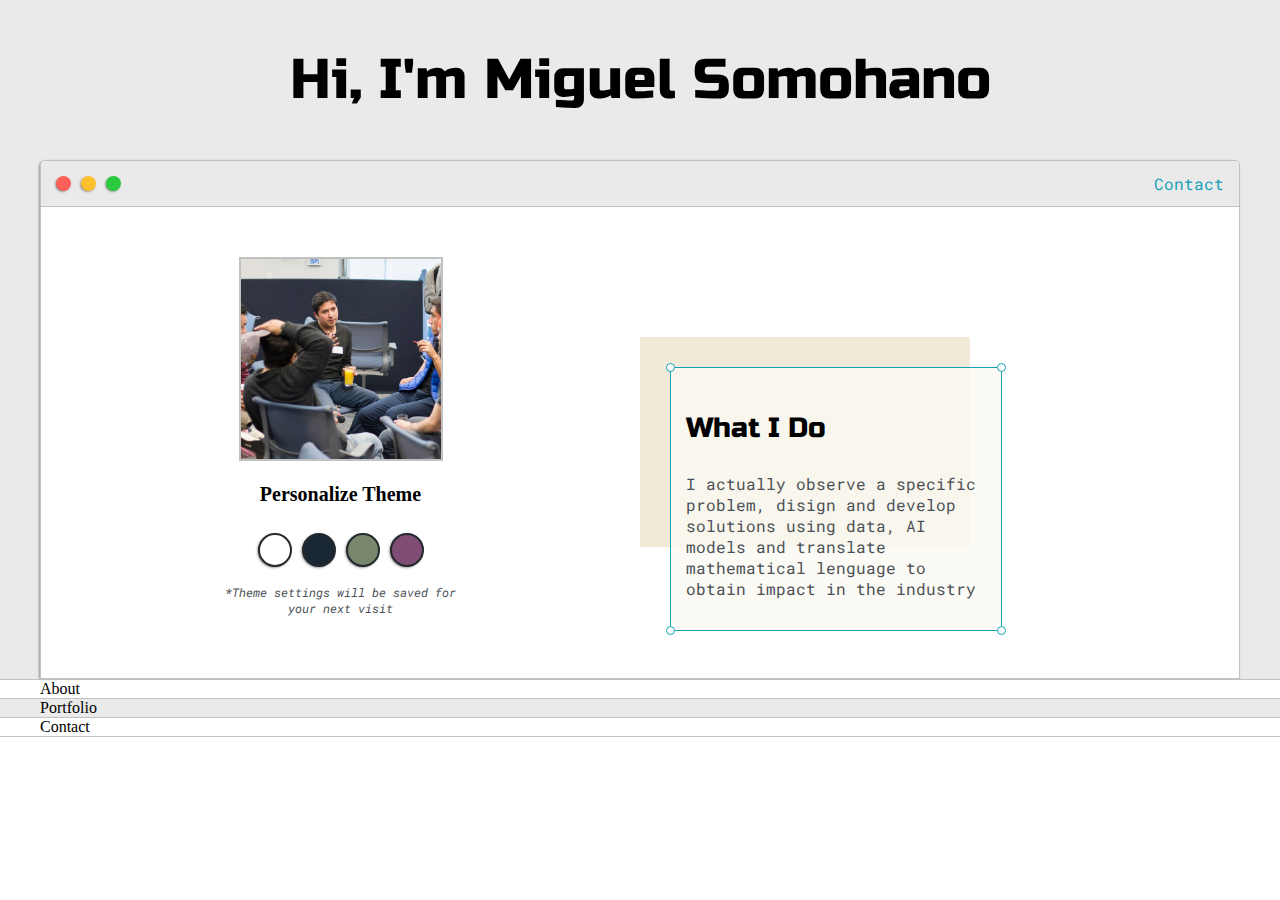
==== index.html @ 28270f19 "Creating Section 1 of Portfolio" ====
<!DOCTYPE html>
<html lang="en">
<head>
    <meta charset="UTF-8">
    <meta name="viewport" content="width=device-width, initial-scale=1.0">
    <link href="https://fonts.googleapis.com/css2?family=Russo+One&display=swap" rel="stylesheet">
    <link href="https://fonts.googleapis.com/css2?family=Roboto+Mono:wght@500&family=Russo+One&display=swap" rel="stylesheet">
    <link rel="stylesheet" href="default.css">
    <title>Miguel Somohano</title>
</head>
<body>

    <section class="s1">
        <div class="main-container">
            <div class="greeting-wrapper">
                <h1>Hi, I'm Miguel Somohano</h1>
            </div>

            <div class="intro-wrapper">
                <div class="nav-wrapper">
                    <div class="dots-wrapper">
                        <div id="dot-1" class="browser-dot"></div>
                        <div id="dot-2" class="browser-dot"></div>
                        <div id="dot-3" class="browser-dot"></div>
                    </div>
                    <ul id="navigation">
                        <li><a href="#">Contact</a></li>
                    </ul>
                </div>
                <div class="left-column">
                    <img id="profile_pic" src="images/dataton_talk.jpg">
                    <h5 style="text-align: center; line-height: 0;">Personalize Theme</h5>
                    <div id="theme-options-wrapper">
                        <div id="light-mode" class="theme-dot"></div>
                        <div id="blue-mode" class="theme-dot"></div>
                        <div id="green-mode" class="theme-dot"></div>
                        <div id="purple-mode" class="theme-dot"></div>
                    </div>

                    <p id="settings-note">*Theme settings will be saved for<br>your next visit</p>
                </div>
                <div class="right-column">
                    <div id="preview-shadow">
                        <div id="preview">
                            <div id="corner-tl" class="corner"></div>
                            <div id="corner-tr" class="corner"></div>
                            <h3>What I Do</h3>
                            <p>I actually observe a specific problem, disign and develop solutions using data, AI models and translate mathematical lenguage to obtain impact in the industry</p>
                            <div id="corner-br" class="corner"></div>
                            <div id="corner-bl" class="corner"></div>
                        </div>
                    </div>
                </div>
            </div>
        </div>
    </section>

    <section class="s2">
        <div class="main-container">
            About
        </div>
    </section>

    <section class="s1">
        <div class="main-container">
            Portfolio
        </div>
    </section>


    <section class="s2">
        <div class="main-container">
            Contact
        </div>
    </section>
    
</body>
</html>
---- default.css ----
:root{
    --mainColor: #eaeaea;
    --secondaryColor:#fff;

    --borderColor: #c1c1c1;

    --mainText: black;
    --secondaryText: #4b5156;

    --themeDotBorder: #24292e;
    --previewBg: rgb(251, 249, 243, 0.8);
    --previewShadow: #f0ead6;
}

html, body{
    padding: 0;
    margin: 0;
}


h1, h2, h3, h4, h6, strong{
    color: var(--mainText);
    font-family: 'Russo One', sans-serif;
    font-weight: 500;
}

p, li, span, label, input, textarea{
    color: var(--secondaryText); 
    font-family: 'Roboto Mono', monospace;
}

a {
    text-decoration: none;
    color: #17a2b8;
}

ul {
    list-style: none;
}

h1 { font-size: 56px;}
h2 { font-size: 36px;}
h3 { font-size: 28px;}
h4 { font-size: 24px;}
h5 { font-size: 20px;}
h6 { font-size: 16px;}

.s1{
    background-color: var(--mainColor);
    border-bottom: 1px solid var(--borderColor);
    overflow: auto;
}

.s2{
    background-color: var(--secondaryColor);
    border-bottom: 1px solid var(--borderColor);
    overflow: auto;
}

.main-container{
    width: 1200px;
    margin: 0 auto;
}

.greeting-wrapper{
    display: grid;
    text-align: center;
    align-content: center;
    min-height: 10em;
}

.intro-wrapper{
    background-color: var(--secondaryColor);
    border: 1px solid var(--borderColor);
    border-radius: 5px 5px 0 0;

    -webkit-box-shadow: -1px 1px 3px -1px rgba(0,0,0,0.75);
    -moz-box-shadow: -1px 1px 3px -1px rgba(0,0,0,0.75);
    box-shadow: -1px 1px 3px -1px rgba(0,0,0,0.75);

    display: grid;
    grid-template-columns: 1fr 1fr;
    grid-template-areas: 
        'nav-wrapper nav-wrapper'
        'left-column right-column'
    ;
}

.nav-wrapper{
    border-radius: 5px 5px 0 0;
    grid-area: nav-wrapper;
    border-bottom: 1px solid var(--borderColor);
    display: flex;
    justify-content: space-between;
    align-items: center;
    background-color: var(--mainColor);
}

#navigation{
    margin: 0;
    padding: 10px;
}

#navigation li{
    display: inline-block;
    margin-right: 5px;
    margin-left: 5px;
}

.dots-wrapper{
    display: flex;
    padding: 10px;
}

#dot-1{
    background-color: #FC6058;
}
#dot-2{
    background-color: #FEC02F;
}
#dot-3{
    background-color: #2ACA3E;
}

.browser-dot{
    background-color: black;
    height: 15px;
    width: 15px;
    border-radius: 50%;
    margin: 5px;

    -webkit-box-shadow: -1px 1px 3px -1px rgba(0,0,0,0.75);
    -moz-box-shadow: -1px 1px 3px -1px rgba(0,0,0,0.75);
    box-shadow: -1px 1px 3px -1px rgba(0,0,0,0.75);
}


.left-column{
    grid-area: left-column;  
    padding-top: 50px;
    padding-bottom: 50px;  
}

#profile_pic{
    display: block;
    margin: 0 auto;

    height: 200px;
    width: 200px;
    object-fit: cover;
    border: 2px solid var(--borderColor);
}

#theme-options-wrapper{
    display: flex;
    justify-content: center;
}

.theme-dot{
    height: 30px;
    width: 30px;
    margin: 5px;
    background-color: black;
    border-radius: 50%;

    border: 2px solid var(--themeDotBorder);

    -webkit-box-shadow: -1px 1px 3px -1px rgba(0,0,0,0.75);
    -moz-box-shadow: -1px 1px 3px -1px rgba(0,0,0,0.75);
    box-shadow: -1px 1px 3px -1px rgba(0,0,0,0.75);

    cursor: pointer;

}

.theme-dot:hover{
    border-width: 5px;
}

#light-mode{
    background-color: #fff;
}
#blue-mode{
    background-color: #192734;
}
#green-mode{
    background-color: #78866b;
}
#purple-mode{
    background-color: #7E4C74;
}

#settings-note{
    font-size: 12px;
    font-style: italic;
    text-align: center;
}

.right-column{
    grid-area: right-column;
    display: grid;
    align-content: center;

    padding-top: 50px;
    padding-bottom: 50px;
}

#preview-shadow{
    background-color: var(--previewShadow);
    width: 300px;
    height: 180px;
    padding-left: 30px;
    padding-top: 30px;
}

#preview{
    width: 300px;
    border: 1.5px solid #17a2b8;
    background-color: var(--previewBg);
    padding: 15px;
    position: relative;
}

.corner{
    width: 7px;
    height: 7px;
    border-radius: 50%;
    border: 1.5px solid #17a2b8;
    background-color: #fff;
    position: absolute;
}

#corner-tl{
    top: -5px;
    left: -5px;
}
#corner-tr{
    top: -5px;
    right: -5px;
}
#corner-br{
    bottom: -5px;
    right: -5px;
}
#corner-bl{
    bottom: -5px;
    left: -5px;
}


@media screen and (max-width: 1200px){
    .main-container{
        width: 95%;
    }
}

@media screen and (max-width: 800px){
    .intro-wrapper{
        grid-template-columns: 1fr;
        grid-template-areas: 
            'nav-wrapper'
            'left-column'
            'right-column'
        ;
    }
    .right-column{
        justify-content: center;
    }
}
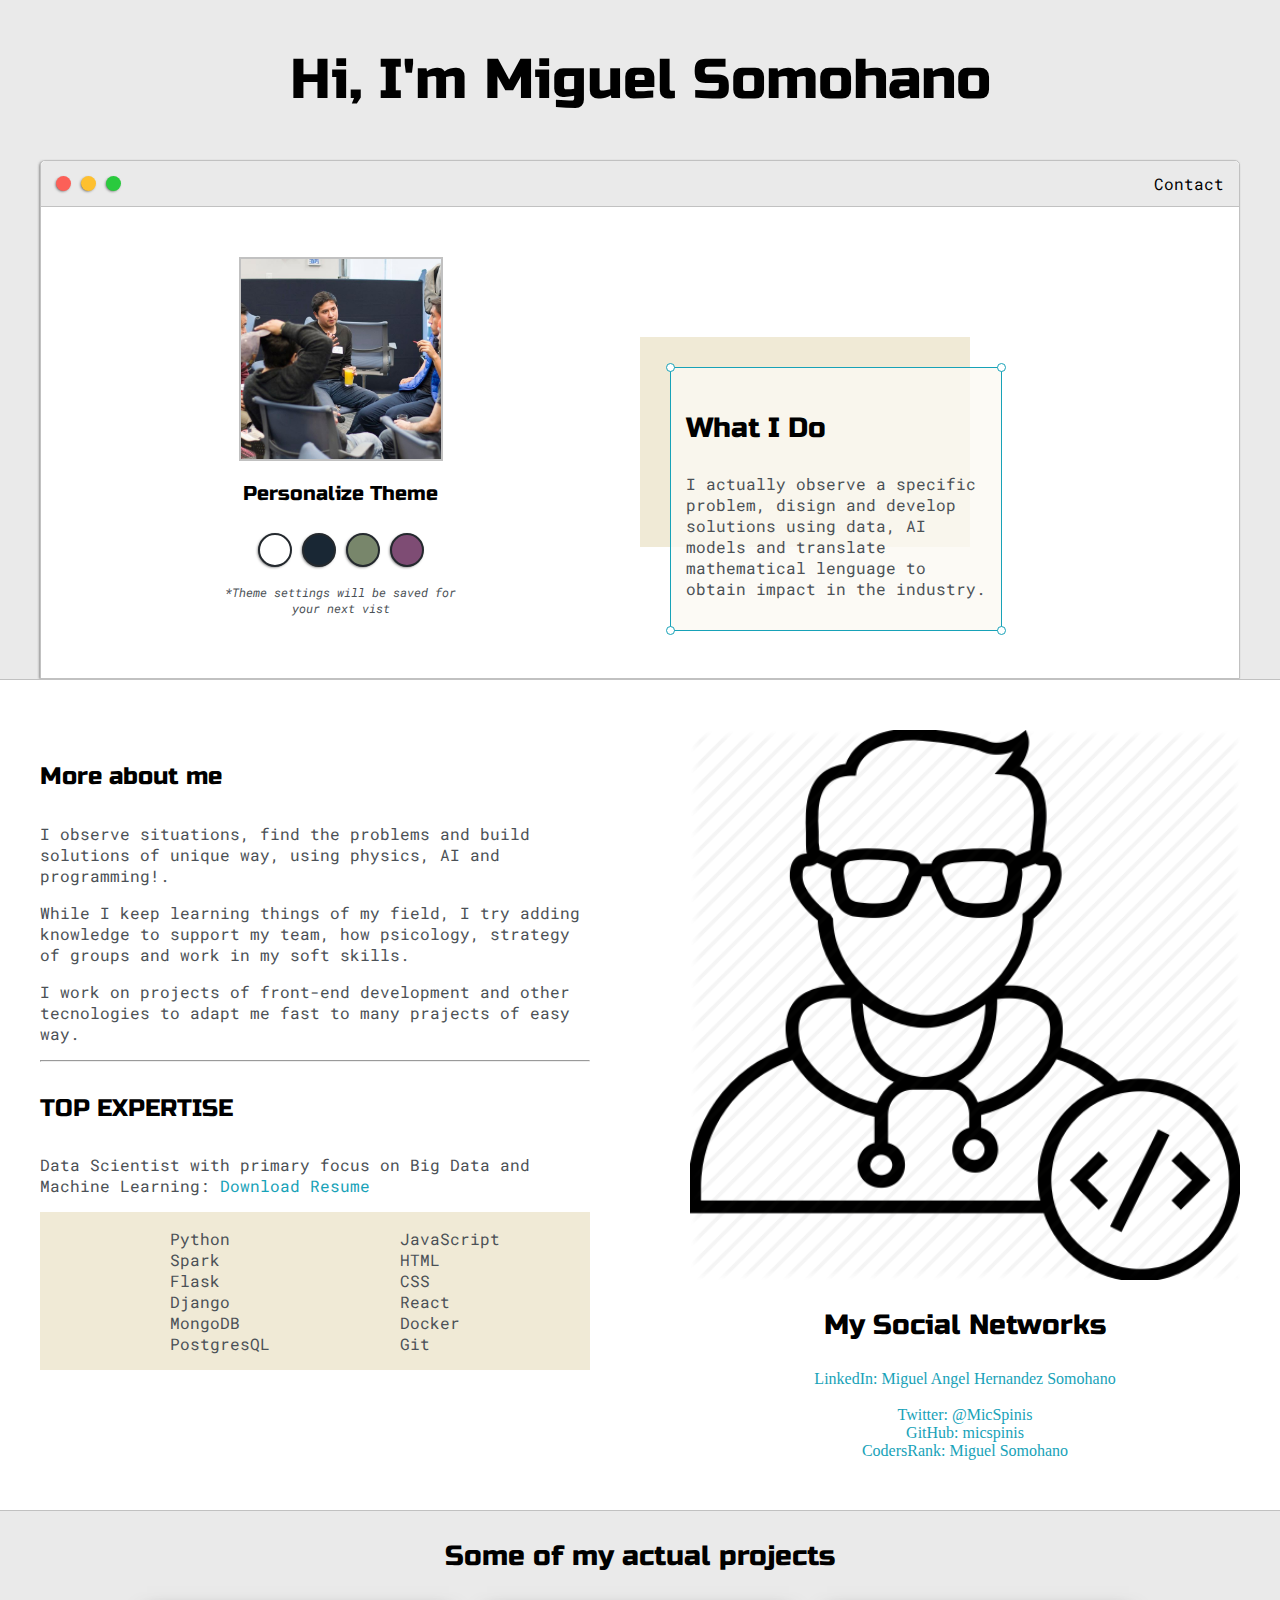
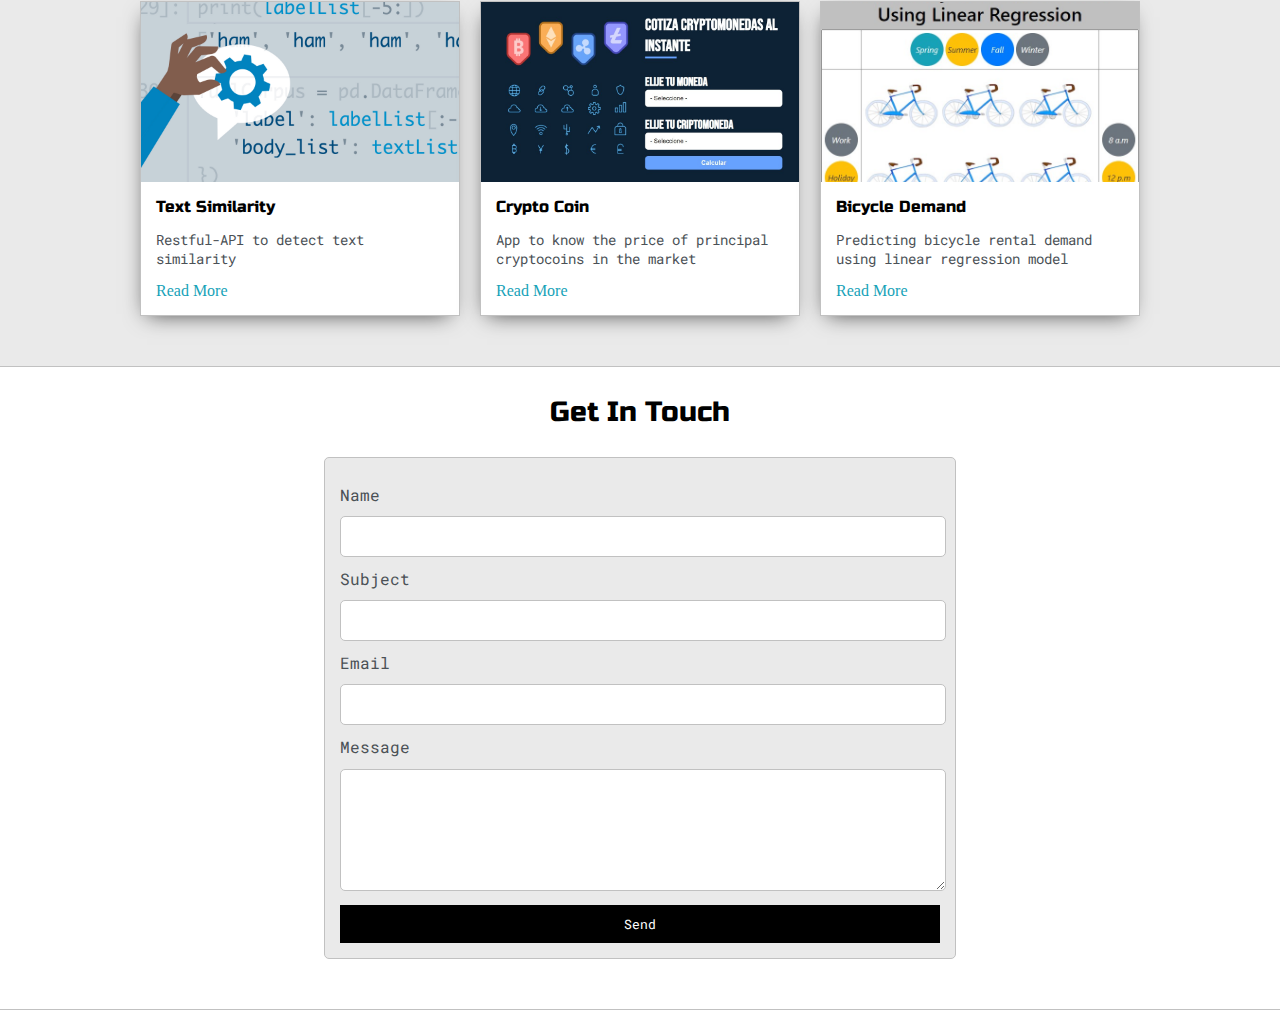
==== commit ab8ffdaf: "Finish first version" ====
--- a/index.html
+++ b/index.html
@@ -1,78 +1,204 @@
 <!DOCTYPE html>
-<html lang="en">
+<html>
 <head>
-    <meta charset="UTF-8">
-    <meta name="viewport" content="width=device-width, initial-scale=1.0">
-    <link href="https://fonts.googleapis.com/css2?family=Russo+One&display=swap" rel="stylesheet">
-    <link href="https://fonts.googleapis.com/css2?family=Roboto+Mono:wght@500&family=Russo+One&display=swap" rel="stylesheet">
-    <link rel="stylesheet" href="default.css">
-    <title>Miguel Somohano</title>
+	<title>Miguel Somohano</title>
+
+
+	<meta name="viewport" content="width=device-width, initial-scale=1, maximum-scale=1, minimum-scale=1" />
+
+	<link href="https://fonts.googleapis.com/css2?family=Russo+One&display=swap" rel="stylesheet">
+
+	<link href="https://fonts.googleapis.com/css2?family=Roboto+Mono:wght@500&family=Russo+One&display=swap" rel="stylesheet">
+
+	<link rel="stylesheet" type="text/css" href="default.css">
+	<link id="theme-style" rel="stylesheet" type="text/css" href="">
 </head>
 <body>
 
-    <section class="s1">
-        <div class="main-container">
-            <div class="greeting-wrapper">
-                <h1>Hi, I'm Miguel Somohano</h1>
-            </div>
-
-            <div class="intro-wrapper">
-                <div class="nav-wrapper">
-                    <div class="dots-wrapper">
-                        <div id="dot-1" class="browser-dot"></div>
-                        <div id="dot-2" class="browser-dot"></div>
-                        <div id="dot-3" class="browser-dot"></div>
-                    </div>
-                    <ul id="navigation">
-                        <li><a href="#">Contact</a></li>
-                    </ul>
-                </div>
-                <div class="left-column">
-                    <img id="profile_pic" src="images/dataton_talk.jpg">
-                    <h5 style="text-align: center; line-height: 0;">Personalize Theme</h5>
-                    <div id="theme-options-wrapper">
-                        <div id="light-mode" class="theme-dot"></div>
-                        <div id="blue-mode" class="theme-dot"></div>
-                        <div id="green-mode" class="theme-dot"></div>
-                        <div id="purple-mode" class="theme-dot"></div>
-                    </div>
-
-                    <p id="settings-note">*Theme settings will be saved for<br>your next visit</p>
-                </div>
-                <div class="right-column">
-                    <div id="preview-shadow">
-                        <div id="preview">
-                            <div id="corner-tl" class="corner"></div>
-                            <div id="corner-tr" class="corner"></div>
-                            <h3>What I Do</h3>
-                            <p>I actually observe a specific problem, disign and develop solutions using data, AI models and translate mathematical lenguage to obtain impact in the industry</p>
-                            <div id="corner-br" class="corner"></div>
-                            <div id="corner-bl" class="corner"></div>
-                        </div>
-                    </div>
-                </div>
-            </div>
-        </div>
-    </section>
-
-    <section class="s2">
-        <div class="main-container">
-            About
-        </div>
-    </section>
-
-    <section class="s1">
-        <div class="main-container">
-            Portfolio
-        </div>
-    </section>
-
-
-    <section class="s2">
-        <div class="main-container">
-            Contact
-        </div>
-    </section>
-    
+	<section class="s1">
+		<div class="main-container">
+			<div class="greeting-wrapper">
+				<h1>Hi, I'm Miguel Somohano</h1>
+			</div>
+
+
+			<div class="intro-wrapper">
+				<div class="nav-wrapper">
+
+					<!-- Link around dots-wrapper added after tutorial video -->
+					<a href="index.html">
+						<div class="dots-wrapper">
+							<div id="dot-1" class="browser-dot"></div>
+							<div id="dot-2" class="browser-dot"></div>
+							<div id="dot-3" class="browser-dot"></div>
+						</div>
+					</a>
+					
+
+					<ul id="navigation">
+						<li><a href="index.html#contact">Contact</a></li>
+
+					</ul>
+				</div>
+
+				<div class="left-column">
+					<img id="profile_pic" src="images/dataton_talk.jpg">
+					<h5 style="text-align: center;line-height: 0;">Personalize Theme</h5>
+
+					<div id="theme-options-wrapper">
+						<div data-mode="light" id="light-mode" class="theme-dot"></div>
+						<div data-mode="blue" id="blue-mode" class="theme-dot"></div>
+						<div data-mode="green" id="green-mode" class="theme-dot"></div>
+						<div data-mode="purple" id="purple-mode" class="theme-dot"></div>
+					</div>
+
+					<p id="settings-note">*Theme settings will be saved for<br>your next vist</p>
+				</div>
+
+				<div class="right-column">
+
+					<div id="preview-shadow">
+						<div id="preview">
+							<div id="corner-tl" class="corner"></div>
+							<div id="corner-tr" class="corner"></div>
+							<h3>What I Do</h3>
+							<p>I actually observe a specific problem, disign and develop solutions using data, AI models and translate mathematical lenguage to obtain impact in the industry.</p>
+							<div id="corner-br" class="corner"></div>
+							<div id="corner-bl" class="corner"></div>
+						</div>
+					</div>
+				</div>
+			</div>
+		</div>
+	</section>
+
+	<section class="s2">
+		<div class="main-container">
+
+			<div class="about-wrapper">
+				<div class="about-me">
+					<h4>More about me</h4>
+
+					<p>I observe situations, find the problems and build solutions of unique way, using physics, AI and programming!.</p>
+
+					<p>While I keep learning things of my field, I try adding knowledge to support my team, how psicology, strategy of groups and work in my soft skills.</p>
+
+					<p>I work on projects of front-end development and other tecnologies to adapt me fast to many prajects of easy way.</p>
+
+
+					<hr>
+
+					<h4>TOP EXPERTISE</h4>
+
+					<p>Data Scientist with primary focus on Big Data and Machine Learning: <a target="_blank" href="Curriculum_2020.pdf">Download Resume</a></p>
+
+					<div id="skills">
+						<ul>
+							<li>Python</li>
+							<li>Spark</li>
+							<li>Flask</li>
+							<li>Django</li>
+							<li>MongoDB</li>
+							<li>PostgresQL</li>
+						</ul>
+
+						<ul>
+							<li>JavaScript</li>
+							<li>HTML</li>
+							<li>CSS</li>
+							<li>React</li>
+							<li>Docker</li>
+							<li>Git</li>
+						</ul>
+
+					</div>
+
+				</div>
+
+				
+				<div class="social-links">
+					<img id="social_img" src="images\avatar.png">
+					<h3>My Social Networks</h3>
+
+					<a target="_blank" href="https://www.linkedin.com/in/miguel-%C3%A1ngel-hern%C3%A1ndez-somohano-bb7043161/">LinkedIn: Miguel Angel Hernandez Somohano</a>
+					<br>
+					<a target="_blank" href="https://twitter.com/MicSpinis">Twitter: @MicSpinis</a>
+					<a target="_blank" href="https://github.com/micspinis">GitHub: micspinis</a>
+					<a target="_blank" href="https://profile.codersrank.io/user/micspinis">CodersRank: Miguel Somohano</a>
+				</div>
+			</div>
+
+		</div>
+	</section>
+
+	<section class="s1">
+		<div class="main-container">
+			<h3 style="text-align: center;">Some of my actual projects</h3>
+
+			<div class="post-wrapper">
+
+				<div>
+					<div class="post">
+						<img class="thumbnail" src="images\text_similarity.jpg">
+						<div class="post-preview">
+							<h6 class="post-title">Text Similarity</h6>
+							<p class="post-intro">Restful-API to detect text similarity</p>
+							<a href="post.html">Read More</a>
+						</div>
+					</div>
+				</div>
+
+				<div>
+					<div class="post">
+						<img class="thumbnail" src="images\coin.jpg">
+						<div class="post-preview">
+							<h6 class="post-title">Crypto Coin</h6>
+							<p class="post-intro">App to know the price of principal cryptocoins in the market</p>
+							<a href="post2.html">Read More</a>
+						</div>
+					</div>
+				</div>
+
+				<div>
+					<div class="post">
+						<img class="thumbnail" src="images\demand.jpg">
+						<div class="post-preview">
+							<h6 class="post-title">Bicycle Demand</h6>
+							<p class="post-intro">Predicting bicycle rental demand using linear regression model</p>
+							<a href="post3.html">Read More</a>
+						</div>
+					</div>
+				</div>
+
+			</div>
+		</div>
+	</section>
+
+	<section class="s2">
+		<div class="main-container">
+			<a href=""></a>
+			<h3 style="text-align: center;">Get In Touch</h3>
+
+			<form id="contact-form">
+				<a name="contact"></a>
+
+				<label>Name</label>
+				<input class="input-field" type="text" name="name">
+
+				<label>Subject</label>
+				<input class="input-field" type="text" name="subject">
+
+				<label>Email</label>
+				<input class="input-field" type="text" name="email">
+
+				<label>Message</label>
+				<textarea class="input-field" name="message"></textarea>
+
+				<input id="submit-btn" type="submit" value="Send">
+			</form>
+		</div>
+	</section> 
+
+	<script type="text/javascript" src="script.js"></script>
 </body>
 </html>--- a/default.css
+++ b/default.css
@@ -1,41 +1,53 @@
 :root{
-    --mainColor: #eaeaea;
-    --secondaryColor:#fff;
-
-    --borderColor: #c1c1c1;
-
-    --mainText: black;
-    --secondaryText: #4b5156;
-
-    --themeDotBorder: #24292e;
-    --previewBg: rgb(251, 249, 243, 0.8);
-    --previewShadow: #f0ead6;
-}
+	--mainColor:#eaeaea;
+	--secondaryColor:#fff;
+
+	--borderColor:#c1c1c1;
+
+	--mainText:black;
+	--secondaryText:#4b5156;
+
+	--themeDotBorder:#24292e;
+
+	--previewBg:rgb(251, 249, 243, 0.8);
+	--previewShadow:#f0ead6;
+
+
+	--buttonColor:black;
+
+
+}
+
 
 html, body{
-    padding: 0;
-    margin: 0;
-}
-
-
-h1, h2, h3, h4, h6, strong{
-    color: var(--mainText);
-    font-family: 'Russo One', sans-serif;
-    font-weight: 500;
+	padding: 0;
+	margin: 0;
+	scroll-behavior: smooth;
+}
+
+body *{
+	transition: 0.3s;
+}
+
+
+h1, h2, h3, h4, h5, h6, strong{
+	color: var(--mainText);
+	font-family: 'Russo One', sans-serif;
+	font-weight: 500;
 }
 
 p, li, span, label, input, textarea{
-    color: var(--secondaryText); 
-    font-family: 'Roboto Mono', monospace;
-}
-
-a {
-    text-decoration: none;
-    color: #17a2b8;
-}
-
-ul {
-    list-style: none;
+	color: var(--secondaryText);
+	font-family: 'Roboto Mono', monospace;
+}
+
+a{
+	text-decoration: none;
+	color:#17a2b8;
+}
+
+ul{
+	list-style: none;
 }
 
 h1 { font-size: 56px;}
@@ -45,225 +57,379 @@
 h5 { font-size: 20px;}
 h6 { font-size: 16px;}
 
+
 .s1{
-    background-color: var(--mainColor);
-    border-bottom: 1px solid var(--borderColor);
-    overflow: auto;
+	background-color: var(--mainColor);
+	border-bottom:1px solid var(--borderColor);
+	overflow:auto;
 }
 
 .s2{
-    background-color: var(--secondaryColor);
-    border-bottom: 1px solid var(--borderColor);
-    overflow: auto;
-}
+	background-color: var(--secondaryColor);
+	border-bottom:1px solid var(--borderColor);
+	overflow:auto;
+}
+
+
+
 
 .main-container{
-    width: 1200px;
-    margin: 0 auto;
-}
+	width: 1200px;
+	margin: 0 auto;
+}
+
 
 .greeting-wrapper{
-    display: grid;
-    text-align: center;
-    align-content: center;
-    min-height: 10em;
+	display: grid;
+	text-align: center;
+	align-content: center;
+	min-height: 10em;
+
 }
 
 .intro-wrapper{
-    background-color: var(--secondaryColor);
-    border: 1px solid var(--borderColor);
-    border-radius: 5px 5px 0 0;
-
-    -webkit-box-shadow: -1px 1px 3px -1px rgba(0,0,0,0.75);
-    -moz-box-shadow: -1px 1px 3px -1px rgba(0,0,0,0.75);
-    box-shadow: -1px 1px 3px -1px rgba(0,0,0,0.75);
-
-    display: grid;
-    grid-template-columns: 1fr 1fr;
-    grid-template-areas: 
-        'nav-wrapper nav-wrapper'
-        'left-column right-column'
-    ;
-}
+	background-color: var(--secondaryColor);
+	border:1px solid var(--borderColor);
+	border-radius:5px 5px 0 0;
+
+
+	-webkit-box-shadow: -1px 1px 3px -1px rgba(0,0,0,0.75);
+	-moz-box-shadow: -1px 1px 3px -1px rgba(0,0,0,0.75);
+	box-shadow: -1px 1px 3px -1px rgba(0,0,0,0.75);
+
+	display: grid;
+	grid-template-columns: 1fr 1fr;
+	grid-template-areas: 
+		'nav-wrapper nav-wrapper'
+		'left-column right-column'
+	;
+}
+
 
 .nav-wrapper{
-    border-radius: 5px 5px 0 0;
-    grid-area: nav-wrapper;
-    border-bottom: 1px solid var(--borderColor);
-    display: flex;
-    justify-content: space-between;
-    align-items: center;
-    background-color: var(--mainColor);
-}
+	border-radius:5px 5px 0 0;
+	grid-area:nav-wrapper;
+	border-bottom: 1px solid var(--borderColor);
+	display: flex;
+	justify-content: space-between;
+	align-items: center;
+	background-color: var(--mainColor);
+}
+
+#navigation a{
+	color:var(--mainText);
+}
+
 
 #navigation{
-    margin: 0;
-    padding: 10px;
+	margin:0;
+	padding: 10px;
 }
 
 #navigation li{
-    display: inline-block;
-    margin-right: 5px;
-    margin-left: 5px;
+	display: inline-block;
+	margin-right: 5px;
+	margin-left:5px;
 }
 
 .dots-wrapper{
-    display: flex;
-    padding: 10px;
+	display: flex;
+	padding: 10px;
 }
 
 #dot-1{
-    background-color: #FC6058;
-}
+	background-color:  #FC6058;
+}
+
 #dot-2{
-    background-color: #FEC02F;
-}
+	background-color:  #FEC02F;
+}
+
 #dot-3{
-    background-color: #2ACA3E;
+	background-color:  #2ACA3E;
 }
 
 .browser-dot{
-    background-color: black;
-    height: 15px;
-    width: 15px;
-    border-radius: 50%;
-    margin: 5px;
-
-    -webkit-box-shadow: -1px 1px 3px -1px rgba(0,0,0,0.75);
-    -moz-box-shadow: -1px 1px 3px -1px rgba(0,0,0,0.75);
-    box-shadow: -1px 1px 3px -1px rgba(0,0,0,0.75);
+	background-color: black;
+	height: 15px;
+	width: 15px;
+	border-radius: 50%;
+	margin: 5px;
+
+	-webkit-box-shadow: -1px 1px 3px -1px rgba(0,0,0,0.75);
+	-moz-box-shadow: -1px 1px 3px -1px rgba(0,0,0,0.75);
+	box-shadow: -1px 1px 3px -1px rgba(0,0,0,0.75);
+
 }
 
 
 .left-column{
-    grid-area: left-column;  
-    padding-top: 50px;
-    padding-bottom: 50px;  
+	grid-area: left-column;
+	padding-top:50px;
+	padding-bottom: 50px;
 }
 
 #profile_pic{
-    display: block;
-    margin: 0 auto;
-
-    height: 200px;
-    width: 200px;
-    object-fit: cover;
-    border: 2px solid var(--borderColor);
-}
+	display: block;
+	margin:0 auto;
+
+	height: 200px;
+	width: 200px;
+	object-fit: cover;
+	border:2px solid var(--borderColor);
+}
+
 
 #theme-options-wrapper{
-    display: flex;
-    justify-content: center;
+	display: flex;
+	justify-content: center;
 }
 
 .theme-dot{
-    height: 30px;
-    width: 30px;
-    margin: 5px;
-    background-color: black;
-    border-radius: 50%;
-
-    border: 2px solid var(--themeDotBorder);
-
-    -webkit-box-shadow: -1px 1px 3px -1px rgba(0,0,0,0.75);
-    -moz-box-shadow: -1px 1px 3px -1px rgba(0,0,0,0.75);
-    box-shadow: -1px 1px 3px -1px rgba(0,0,0,0.75);
-
-    cursor: pointer;
-
-}
+	height: 30px;
+	width: 30px;
+	background-color: black;
+	border-radius: 50%;
+
+	margin: 5px;
+	border:2px solid var(--themeDotBorder);
+
+	-webkit-box-shadow: -1px 1px 3px -1px rgba(0,0,0,0.75);
+	-moz-box-shadow: -1px 1px 3px -1px rgba(0,0,0,0.75);
+	box-shadow: -1px 1px 3px -1px rgba(0,0,0,0.75);
+
+	cursor: pointer;
+}
+
 
 .theme-dot:hover{
-    border-width: 5px;
-}
+	border-width: 5px;
+}
+
 
 #light-mode{
-    background-color: #fff;
-}
+	background-color: #fff;
+}
+
 #blue-mode{
-    background-color: #192734;
-}
+	background-color: #192734;
+}
+
 #green-mode{
-    background-color: #78866b;
-}
+	background-color: #78866b;
+}
+
 #purple-mode{
-    background-color: #7E4C74;
+	background-color: #7E4C74;
 }
 
 #settings-note{
-    font-size: 12px;
-    font-style: italic;
-    text-align: center;
+	font-size: 12px;
+	font-style: italic;
+	text-align: center;
 }
 
 .right-column{
-    grid-area: right-column;
-    display: grid;
-    align-content: center;
-
-    padding-top: 50px;
-    padding-bottom: 50px;
-}
+	grid-area: right-column;
+	display: grid;
+	align-content: center;
+
+	padding-top: 50px;
+	padding-bottom: 50px;
+}
+
 
 #preview-shadow{
-    background-color: var(--previewShadow);
-    width: 300px;
-    height: 180px;
-    padding-left: 30px;
-    padding-top: 30px;
+	background-color: var(--previewShadow);
+	max-width: 300px;
+	height: 180px;
+	padding-left: 30px;
+	padding-top: 30px;
 }
 
 #preview{
-    width: 300px;
-    border: 1.5px solid #17a2b8;
-    background-color: var(--previewBg);
-    padding: 15px;
-    position: relative;
+	width: 300px;
+	border:1.5px solid #17a2b8;
+	background-color: var(--previewBg);
+	padding:15px;
+	position: relative;
 }
 
 .corner{
-    width: 7px;
-    height: 7px;
-    border-radius: 50%;
-    border: 1.5px solid #17a2b8;
-    background-color: #fff;
-    position: absolute;
+	width:7px;
+	height: 7px;
+	border-radius: 50%;
+	border:1.5px solid #17a2b8;
+	background-color: #fff;
+	position: absolute;
 }
 
 #corner-tl{
-    top: -5px;
-    left: -5px;
-}
+	top:-5px;
+	left: -5px
+}
+
 #corner-tr{
-    top: -5px;
-    right: -5px;
-}
+	top:-5px;
+	right: -5px
+}
+
+
 #corner-br{
-    bottom: -5px;
-    right: -5px;
-}
+	bottom:-5px;
+	right: -5px
+}
+
+
 #corner-bl{
-    bottom: -5px;
-    left: -5px;
+	bottom:-5px;
+	left: -5px
+}
+
+.about-wrapper{
+	display: grid;
+	grid-template-columns: repeat(auto-fit, minmax(320px, 1fr));
+	padding-bottom: 50px;
+	padding-top: 50px;
+	gap:100px;
+}
+
+
+#skills{
+	display: flex;
+	justify-content: space-evenly;
+	background-color: var(--previewShadow);
+}
+
+.social-links{
+	display: grid;
+	align-content: center;
+	text-align: center;
+}
+
+#social_img{
+	width: 100%;
+}
+
+
+.post-wrapper{
+	display: grid;
+	grid-template-columns: repeat(auto-fit, 320px);
+	gap:20px;
+	justify-content: center;
+	padding-bottom: 50px;
+}
+
+.post{
+	border:1px solid var(--borderColor);
+	-webkit-box-shadow: -2px 7px 21px -9px rgba(0,0,0,0.75);
+	-moz-box-shadow: -2px 7px 21px -9px rgba(0,0,0,0.75);
+	box-shadow: -2px 7px 21px -9px rgba(0,0,0,0.75);
+}
+
+.thumbnail{
+	display: block;
+	width: 100%;
+	height:180px;
+	object-fit: cover;
+}
+
+.post-preview{
+	background-color: #fff;
+	padding:15px;
+}
+
+.post-title{
+	color:black;
+	margin: 0;
+}
+
+.post-intro{
+	color:#4b5156;
+	font-size: 14px;
+}
+
+
+#contact-form{
+	display: block;
+	max-width: 600px;
+	margin: 0 auto;
+	border: 1px solid var(--borderColor);
+	padding: 15px;
+	border-radius: 5px;
+	background-color: var(--mainColor);
+	margin-bottom: 50px;
+
+}
+
+#contact-form label{
+	line-height: 2.7em;
+}
+
+#contact-form textarea{
+	min-height: 100px;
+	font-size: 14px;
+}
+
+
+.input-field{
+	width: 100%;
+	padding-top: 10px;
+	padding-bottom:10px; 
+	background-color: var(--secondaryColor);
+	border-radius: 5px;
+	border:1px solid var(--borderColor);
+	font-size: 14px;
+}
+
+
+#submit-btn{
+	margin-top: 10px;
+	width: 100%;
+	padding-top: 10px;
+	padding-bottom:10px; 
+	color: #fff;
+	background-color: var(--buttonColor);
+	border:none;
 }
 
 
 @media screen and (max-width: 1200px){
-    .main-container{
-        width: 95%;
-    }
+	.main-container{
+		width: 95%;
+	}
 }
 
 @media screen and (max-width: 800px){
-    .intro-wrapper{
-        grid-template-columns: 1fr;
-        grid-template-areas: 
-            'nav-wrapper'
-            'left-column'
-            'right-column'
-        ;
-    }
-    .right-column{
-        justify-content: center;
-    }
-}+	.intro-wrapper{
+		grid-template-columns: 1fr;
+		grid-template-areas: 
+			'nav-wrapper'
+			'left-column'
+			'right-column'
+		;
+	}
+
+	.right-column{
+		justify-content: center;
+	}
+
+}
+
+@media screen and (max-width: 400px){
+	#preview-shadow{
+		max-width: 280px;
+		height: 180px;
+		padding-left: 10px;
+		padding-top: 10px;
+	}
+
+	#preview{
+		width: 280px;
+
+	}
+
+}
+
+
+
